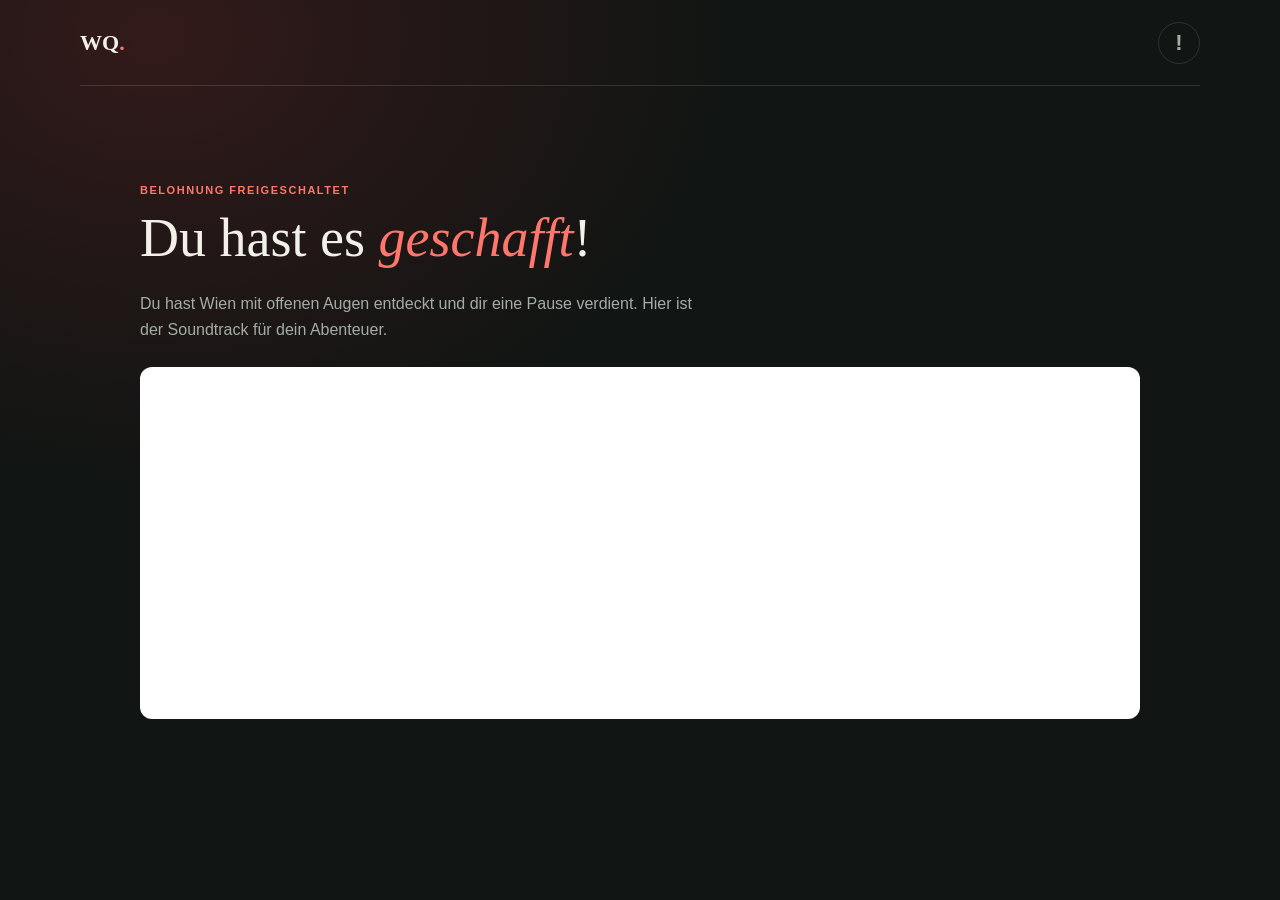
==== bestanden.html @ 74e20c8c "Add files via upload" ====
<!doctype html>
<html lang="de">
<head>
	<meta charset="utf-8">
	<meta name="viewport" content="width=device-width, initial-scale=1">
	<meta name="theme-color" content="#111513">
	<title>Geschafft | Wien Quests</title>
	<link rel="stylesheet" href="main.css">
</head>
<body>
	<header class="site-header">
		<a class="brand" href="index.html" aria-label="Zur Startseite">WQ<span>.</span></a>
		<a class="settings-link" href="legalnotice.html" aria-label="Legalnotice" title="Legalnotice">!</a>
	</header>

	<main class="page-content reward-page">
		<section class="intro" aria-labelledby="page-title">
			<p class="eyebrow">Belohnung freigeschaltet</p>
			<h1 id="page-title">Du hast es <span>geschafft</span>!</h1>
		</section>

		<section class="reward-content" aria-label="Deine Belohnung">
			<p class="reward-message">Du hast Wien mit offenen Augen entdeckt und dir eine Pause verdient. Hier ist der Soundtrack für dein Abenteuer.</p>
<iframe data-testid="embed-iframe" style="border-radius:12px" src="https://open.spotify.com/embed/playlist/54yCvKOyLmRdrLyaMuC1nS?utm_source=generator&si=cc9c9dded99849be" width="100%" height="352" frameBorder="0" allowfullscreen="" allow="autoplay; clipboard-write; encrypted-media; fullscreen; picture-in-picture" loading="lazy"></iframe>		</section>
	</main>
</body>
</html>
---- main.css ----
:root {
	color-scheme: dark;
	--page: #111513;
	--surface: #1a201d;
	--surface-hover: #222a26;
	--ink: #f2f0e9;
	--muted: #a3ada5;
	--accent: #ff766d;
	--line: rgba(242, 240, 233, 0.13);
}

* {
	box-sizing: border-box;
}

body {
	min-width: 0;
	min-height: 100vh;
	margin: 0;
	color: var(--ink);
	background:
		radial-gradient(ellipse at 12% 4%, rgba(153, 39, 48, 0.25), transparent 36rem),
		var(--page);
	font-family: "Trebuchet MS", "Segoe UI", sans-serif;
}

.site-header {
	width: min(100% - 40px, 1120px);
	height: 76px;
	margin: 0 auto;
	display: flex;
	align-items: center;
	justify-content: space-between;
	border-bottom: 1px solid var(--line);
}

.brand {
	color: var(--ink);
	font-family: Georgia, "Times New Roman", serif;
	font-size: 22px;
	font-weight: 700;
	text-decoration: none;
}

.brand span {
	color: var(--accent);
}

.settings-link {
	width: 42px;
	height: 42px;
	display: grid;
	place-items: center;
	color: var(--muted);
	border: 1px solid var(--line);
	border-radius: 50%;
	margin-left: auto;
	font-size: 22px;
	font-weight: 700;
	text-decoration: none;
	transition: color 160ms ease, border-color 160ms ease, background 160ms ease;
}

.settings-link:hover,
.settings-link:focus-visible {
	color: var(--accent);
	border-color: var(--accent);
	background: rgba(255, 118, 109, 0.08);
}

.settings-link svg {
	width: 19px;
	height: 19px;
	fill: none;
	stroke: currentColor;
	stroke-linecap: round;
	stroke-linejoin: round;
	stroke-width: 1.5;
}

.page-content {
	width: min(100% - 40px, 1000px);
	margin: 0 auto;
	padding: 76px 0 88px;
}

.page-content.home-page {
	padding-top: 24px;
}

.intro {
	margin-bottom: 42px;
}

.eyebrow {
	margin: 0 0 14px;
	color: var(--accent);
	font-size: 11px;
	font-weight: 700;
	letter-spacing: 0.14em;
	text-transform: uppercase;
}

h1 {
	margin: 0;
	font-family: Georgia, "Times New Roman", serif;
	font-size: 54px;
	font-weight: 400;
	line-height: 1.05;
}

h1 span {
	color: var(--accent);
	font-style: italic;
}

.intro-copy {
	margin: 14px 0 0;
	color: var(--muted);
	font-size: 15px;
}

.legal-page .intro {
	margin-bottom: 32px;
}

.reward-page .intro {
	margin-bottom: 24px;
}

.reward-message {
	max-width: 64ch;
	margin: 0 0 24px;
	color: var(--muted);
	font-size: 16px;
	line-height: 1.65;
}

.spotify-embed {
	width: min(100%, 660px);
	height: 352px;
	display: block;
	border: 0;
	border-radius: 5px;
}

.legal-sections {
	border-top: 1px solid var(--line);
}

.legal-section {
	padding: 22px 0;
	border-bottom: 1px solid var(--line);
}

.legal-section h2 {
	margin: 0 0 10px;
	font-family: Georgia, "Times New Roman", serif;
	font-size: 24px;
	font-weight: 400;
}

.legal-section p {
	max-width: 72ch;
	margin: 8px 0 0;
	color: var(--muted);
	font-size: 14px;
	line-height: 1.65;
}

.reset-section {
	margin-top: 28px;
	border-top: 1px solid var(--line);
}

.reset-status {
	min-height: 18px;
}

.legal-placeholder {
	color: var(--accent);
}

.progress-panel {
	margin-bottom: 40px;
	padding: 16px 18px;
	background: rgba(255, 255, 255, 0.035);
	border: 1px solid var(--line);
	border-radius: 5px;
}

.progress-summary {
	display: flex;
	align-items: baseline;
	justify-content: space-between;
	gap: 16px;
	margin-bottom: 12px;
}

.progress-summary h2,
.progress-summary p {
	margin: 0;
	font-size: 13px;
}

.progress-summary h2 {
	color: var(--ink);
	font-weight: 600;
}

.progress-summary p {
	color: var(--muted);
}

.progress-summary p span {
	color: var(--accent);
	font-weight: 700;
}

.progress-track {
	height: 8px;
	overflow: hidden;
	background: rgba(255, 255, 255, 0.1);
	border-radius: 99px;
}

.progress-track-link {
	display: block;
	color: inherit;
	text-decoration: none;
}

.progress-track-link[aria-disabled="true"] {
	cursor: default;
	pointer-events: none;
}

.progress-track-link.is-unlocked {
	cursor: pointer;
}

.progress-track-link.is-unlocked .progress-track {
	height: 12px;
	background: rgba(255, 118, 109, 0.22);
	box-shadow: 0 0 0 2px rgba(255, 118, 109, 0.25), 0 0 18px rgba(255, 118, 109, 0.28);
}

.progress-track-link.is-unlocked .progress-fill {
	background: linear-gradient(90deg, #ff766d, #ffd166);
}

.progress-track-link.is-unlocked:focus-visible {
	outline: 2px solid var(--accent);
	outline-offset: 5px;
	border-radius: 99px;
}

.progress-unlock-status {
	min-height: 18px;
	margin: 10px 0 0;
	color: var(--muted);
	font-size: 12px;
}

.progress-panel.is-unlocked {
	border-color: var(--accent);
	background: rgba(255, 118, 109, 0.06);
}

.progress-panel.is-unlocked .progress-unlock-status {
	color: var(--accent);
	font-weight: 700;
}

.progress-fill {
	width: 0;
	height: 100%;
	background: linear-gradient(90deg, #a92e39, var(--accent));
	border-radius: inherit;
	transition: width 350ms ease;
}

.photo-page .intro {
	margin-bottom: 32px;
}

.side-page .intro {
	margin-bottom: 32px;
}

.side-quest-list {
	display: grid;
	gap: 14px;
}

.side-quest {
	padding: 20px;
	background: var(--surface);
	border: 1px solid var(--line);
	border-radius: 5px;
	transition: border-color 180ms ease;
}

.side-quest.is-complete {
	border-color: var(--accent);
}

.side-quest-heading {
	display: grid;
	grid-template-columns: 42px minmax(0, 1fr);
	gap: 14px;
	align-items: start;
}

.side-quest h2 {
	margin: 0;
	font-family: Georgia, "Times New Roman", serif;
	font-size: 22px;
	font-weight: 400;
}

.side-quest-heading p {
	margin: 7px 0 0;
	color: var(--muted);
	font-size: 14px;
	line-height: 1.5;
}

.side-quest-content {
	margin: 18px 0 0 56px;
}

.side-quest-content label {
	display: block;
	margin-bottom: 8px;
	color: var(--ink);
	font-size: 13px;
	font-weight: 700;
}

.side-quest-controls {
	display: grid;
	grid-template-columns: minmax(0, 1fr) auto;
	gap: 10px;
}

.side-quest-content input[type="number"],
.side-quest-content input[type="url"] {
	min-width: 0;
	min-height: 42px;
	padding: 9px 11px;
	color: var(--ink);
	background: var(--page);
	border: 1px solid var(--line);
	border-radius: 4px;
	font: inherit;
}

.side-quest-content input[type="range"] {
	width: 100%;
	margin: 5px 0 0;
	accent-color: var(--accent);
}

.side-quest-content input:focus-visible,
.side-quest-content button:focus-visible {
	outline: 2px solid var(--accent);
	outline-offset: 3px;
}

.side-quest-content button:disabled {
	opacity: 0.6;
	cursor: not-allowed;
}

.side-quest-status {
	min-height: 18px;
	margin: 8px 0 0 56px;
	color: var(--muted);
	font-size: 12px;
}

.riddle-page .intro {
	margin-bottom: 32px;
}

.riddle-list {
	display: grid;
	gap: 14px;
}

.riddle-card {
	padding: 20px;
	background: var(--surface);
	border: 1px solid var(--line);
	border-radius: 5px;
	transition: border-color 180ms ease;
}

.riddle-card.is-complete {
	border-color: var(--accent);
}

.riddle-card-heading {
	display: grid;
	grid-template-columns: 42px minmax(0, 1fr);
	gap: 14px;
	align-items: start;
}

.riddle-card h2 {
	margin: 0;
	font-family: Georgia, "Times New Roman", serif;
	font-size: 22px;
	font-weight: 400;
}

.riddle-card-heading p {
	margin: 7px 0 0;
	color: var(--muted);
	font-size: 14px;
	line-height: 1.5;
}

.riddle-form {
	margin: 18px 0 0 56px;
}

.riddle-form label {
	display: block;
	margin-bottom: 8px;
	color: var(--ink);
	font-size: 13px;
	font-weight: 700;
}

.riddle-controls {
	display: grid;
	grid-template-columns: minmax(0, 1fr) auto;
	gap: 10px;
}

.riddle-controls input {
	min-width: 0;
	min-height: 42px;
	padding: 9px 11px;
	color: var(--ink);
	background: var(--page);
	border: 1px solid var(--line);
	border-radius: 4px;
	font: inherit;
}

.riddle-controls input:focus-visible {
	outline: 2px solid var(--accent);
	outline-offset: 3px;
}

.riddle-controls input[aria-invalid="true"] {
	border-color: #ff766d;
}

.riddle-submit {
	min-height: 42px;
	margin-top: 0;
}

.riddle-submit:disabled {
	opacity: 0.65;
	cursor: default;
}

.riddle-feedback {
	min-height: 18px;
	margin: 8px 0 0;
	color: var(--muted);
	font-size: 12px;
}

.riddle-feedback.is-correct {
	color: var(--accent);
	font-weight: 700;
}

.riddle-feedback.is-incorrect {
	color: #ff9289;
}

.file-label {
	display: block;
	margin-bottom: 8px;
	color: var(--ink);
	font-size: 13px;
	font-weight: 700;
}

.photo-upload-form input[type="file"],
.side-quest-content input[type="file"] {
	width: 100%;
	color: var(--muted);
	font: inherit;
}

.photo-upload-form input:focus-visible,
.upload-button:focus-visible {
	outline: 2px solid var(--accent);
	outline-offset: 3px;
}

.photo-quest-list {
	display: grid;
	gap: 14px;
}

.photo-quest {
	padding: 20px;
	background: var(--surface);
	border: 1px solid var(--line);
	border-radius: 5px;
	transition: border-color 180ms ease;
}

.photo-quest.is-complete {
	border-color: var(--accent);
}

.photo-quest-heading {
	display: grid;
	grid-template-columns: 42px minmax(0, 1fr);
	gap: 14px;
	align-items: start;
}

.quest-number {
	color: var(--accent);
	font-family: Georgia, "Times New Roman", serif;
	font-size: 21px;
}

.photo-quest h2 {
	margin: 0;
	font-family: Georgia, "Times New Roman", serif;
	font-size: 22px;
	font-weight: 400;
}

.photo-quest-heading p {
	margin: 7px 0 0;
	color: var(--muted);
	font-size: 14px;
	line-height: 1.5;
}

.photo-upload-form {
	margin: 18px 0 0 56px;
}

.photo-upload-form input[type="file"]::file-selector-button,
.side-quest-content input[type="file"]::file-selector-button {
	margin-right: 10px;
	padding: 8px 10px;
	color: var(--ink);
	background: var(--page);
	border: 1px solid var(--line);
	border-radius: 3px;
	cursor: pointer;
}

.upload-button {
	min-height: 42px;
	margin-top: 12px;
	padding: 0 16px;
	color: #201312;
	background: var(--accent);
	border: 0;
	border-radius: 4px;
	font: inherit;
	font-size: 13px;
	font-weight: 700;
	cursor: pointer;
}

.upload-button:hover {
	background: #ff9289;
}

.upload-button:disabled,
.photo-upload-form input[type="file"]:disabled {
	opacity: 0.6;
	cursor: not-allowed;
}

.completion-label {
	margin: 12px 0 0;
	color: var(--accent);
	font-size: 13px;
	font-weight: 700;
}

.upload-status {
	min-height: 18px;
	margin: 6px 0 0;
	color: var(--muted);
	font-size: 12px;
}

.confetti-layer {
	position: fixed;
	inset: 0;
	z-index: 10;
	overflow: hidden;
	pointer-events: none;
}

.confetti-piece {
	position: absolute;
	top: -12px;
	width: 9px;
	height: 14px;
	border-radius: 2px;
	animation: confetti-fall 2.8s ease-in forwards;
}

@keyframes confetti-fall {
	to {
		transform: translate3d(var(--confetti-drift), 105vh, 0) rotate(720deg);
		opacity: 0;
	}
}

@media (prefers-reduced-motion: reduce) {
	*,
	*::before,
	*::after {
		scroll-behavior: auto !important;
		animation-duration: 1.5s !important;
		transition-duration: 0.01ms !important;
	}
}

.quest-grid {
	display: grid;
	grid-template-columns: repeat(2, minmax(0, 1fr));
	gap: 16px;
}

.quest-card {
	position: relative;
	min-height: 220px;
	overflow: hidden;
	display: flex;
	align-items: flex-end;
	padding: 21px;
	color: var(--ink);
	background: var(--surface);
	border: 1px solid var(--line);
	border-radius: 5px;
	text-decoration: none;
	isolation: isolate;
	transition: border-color 180ms ease, transform 180ms ease;
}

.quest-card:hover {
	border-color: rgba(255, 118, 109, 0.62);
	transform: translateY(-3px);
}

.quest-card.is-complete {
	border-color: var(--accent);
}

.quest-progress-label {
	position: absolute;
	top: 16px;
	left: 16px;
	padding: 6px 8px;
	color: var(--ink);
	background: rgba(17, 21, 19, 0.78);
	border: 1px solid var(--line);
	border-radius: 3px;
	font-size: 11px;
	font-weight: 700;
}

.quest-card.is-complete .quest-progress-label {
	color: var(--accent);
	border-color: rgba(255, 118, 109, 0.55);
}

.quest-card:focus-visible,
.brand:focus-visible {
	outline: 2px solid var(--accent);
	outline-offset: 4px;
}

.quest-visual {
	position: absolute;
	z-index: -2;
	inset: 0;
	background-position: center;
	background-size: cover;
	transition: transform 350ms ease;
}

.quest-card:hover .quest-visual {
	transform: scale(1.035);
}

.quest-visual::after {
	position: absolute;
	inset: 0;
	content: "";
	background: linear-gradient(0deg, rgba(11, 15, 12, 0.92), rgba(11, 15, 12, 0.03) 82%);
}

.quest-card--photo .quest-visual {
	background-image: url("img/fotoquest.jpg"), linear-gradient(135deg, #5a1c25, #b83b42 58%, #e47764);
}

.quest-card--riddle .quest-visual {
	background-image: url("img/raetselquest.jpg"), linear-gradient(135deg, #401b2a, #963244 56%, #cf665b);
}

.quest-card--rain .quest-visual {
	background-image: url("img/side.jpg"), linear-gradient(135deg, #4c2025, #a33c3f 54%, #d76c59);
}

.quest-title {
	font-family: Georgia, "Times New Roman", serif;
	font-size: 25px;
	line-height: 1.15;
}

.quest-arrow {
	position: absolute;
	right: 19px;
	bottom: 19px;
	width: 34px;
	height: 34px;
	display: grid;
	place-items: center;
	color: var(--ink);
	border: 1px solid rgba(242, 240, 233, 0.46);
	border-radius: 50%;
	font-size: 17px;
	line-height: 1;
}

@media (min-width: 760px) {
	.site-header {
		height: 86px;
	}

	.page-content {
		padding-top: 98px;
	}

	.intro {
		margin-bottom: 50px;
	}

	.quest-grid {
		grid-template-columns: repeat(3, minmax(0, 1fr));
		gap: 14px;
	}

	.quest-card {
		min-height: 320px;
		padding: 19px;
	}

	.quest-title {
		font-size: 22px;
	}

	.quest-arrow {
		right: 15px;
		bottom: 15px;
	}
}

@media (max-width: 420px) {
	.site-header,
	.page-content {
		width: calc(100% - 32px);
	}

	.page-content {
		padding-top: 56px;
	}

	h1 {
		font-size: 44px;
	}

	.quest-grid {
		gap: 10px;
	}

	.quest-card {
		min-height: 185px;
		padding: 14px;
	}

	.quest-title {
		max-width: calc(100% - 24px);
		font-size: 19px;
	}

	.quest-arrow {
		right: 10px;
		bottom: 11px;
		width: 28px;
		height: 28px;
	}

	.quest-progress-label {
		top: 10px;
		left: 10px;
	}

	.progress-panel {
		margin-bottom: 32px;
		padding: 14px;
	}

	.photo-quest {
		padding: 16px;
	}

	.photo-quest-heading {
		grid-template-columns: 32px minmax(0, 1fr);
		gap: 10px;
	}

	.photo-quest h2 {
		font-size: 20px;
	}

	.photo-upload-form {
		margin-left: 42px;
	}

	.side-quest {
		padding: 16px;
	}

	.side-quest-heading {
		grid-template-columns: 32px minmax(0, 1fr);
		gap: 10px;
	}

	.side-quest h2 {
		font-size: 20px;
	}

	.side-quest-content,
	.side-quest-status {
		margin-left: 42px;
	}

	.side-quest-controls {
		grid-template-columns: minmax(0, 1fr);
	}

	.side-quest-controls .upload-button,
	.side-quest-content > .upload-button {
		width: 100%;
	}

	.riddle-card {
		padding: 16px;
	}

	.riddle-card-heading {
		grid-template-columns: 32px minmax(0, 1fr);
		gap: 10px;
	}

	.riddle-card h2 {
		font-size: 20px;
	}

	.riddle-form {
		margin-left: 42px;
	}

	.riddle-controls {
		grid-template-columns: minmax(0, 1fr);
	}

	.riddle-submit {
		width: 100%;
	}

	.upload-button {
		width: 100%;
	}
}
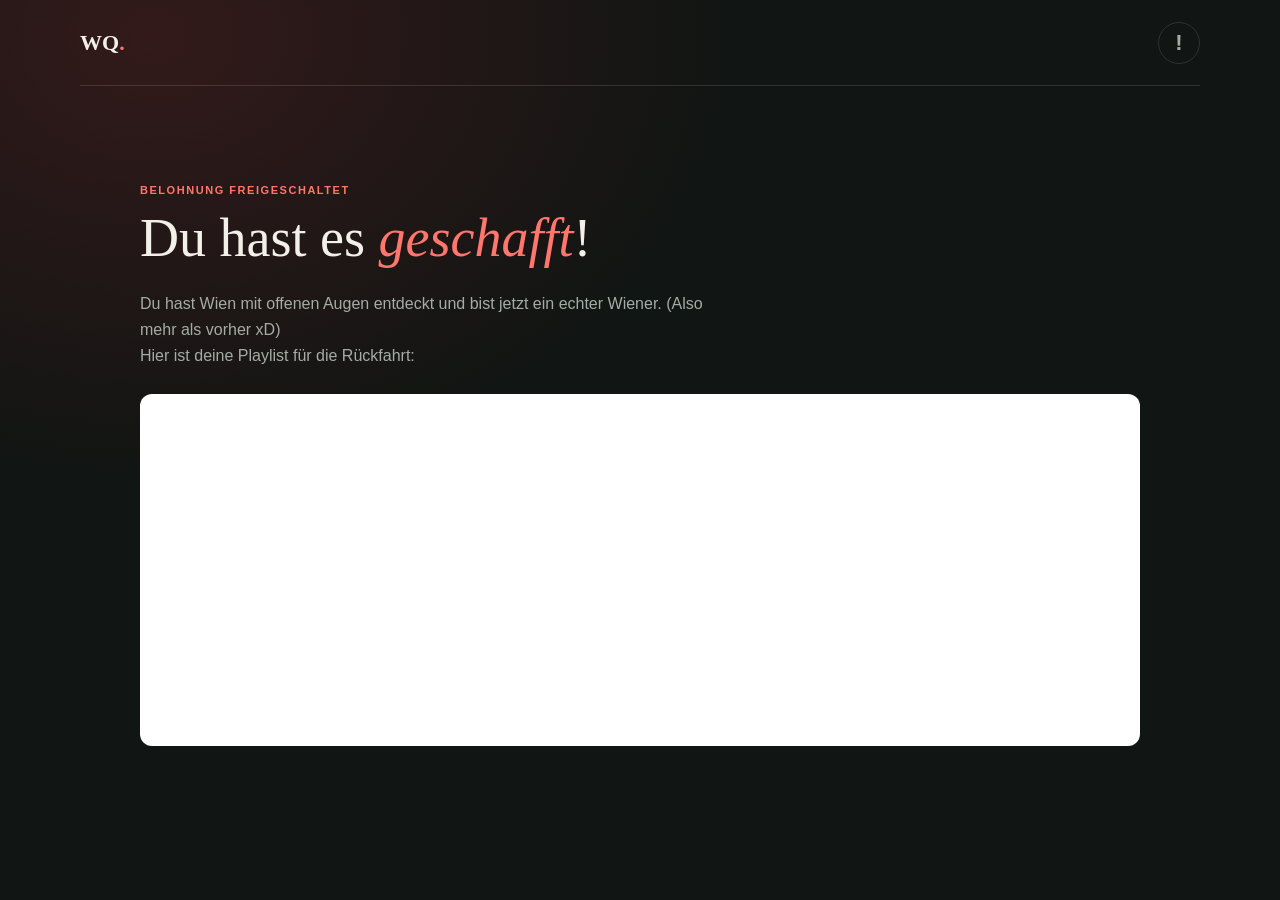
==== commit d1d9de16: "Add files via upload" ====
--- a/bestanden.html
+++ b/bestanden.html
@@ -20,7 +20,8 @@
 		</section>
 
 		<section class="reward-content" aria-label="Deine Belohnung">
-			<p class="reward-message">Du hast Wien mit offenen Augen entdeckt und dir eine Pause verdient. Hier ist der Soundtrack für dein Abenteuer.</p>
+			<p class="reward-message">Du hast Wien mit offenen Augen entdeckt und bist jetzt ein echter Wiener. (Also mehr als vorher xD) <br> 
+            Hier ist deine Playlist für die Rückfahrt: </p>
 <iframe data-testid="embed-iframe" style="border-radius:12px" src="https://open.spotify.com/embed/playlist/54yCvKOyLmRdrLyaMuC1nS?utm_source=generator&si=cc9c9dded99849be" width="100%" height="352" frameBorder="0" allowfullscreen="" allow="autoplay; clipboard-write; encrypted-media; fullscreen; picture-in-picture" loading="lazy"></iframe>		</section>
 	</main>
 </body>
